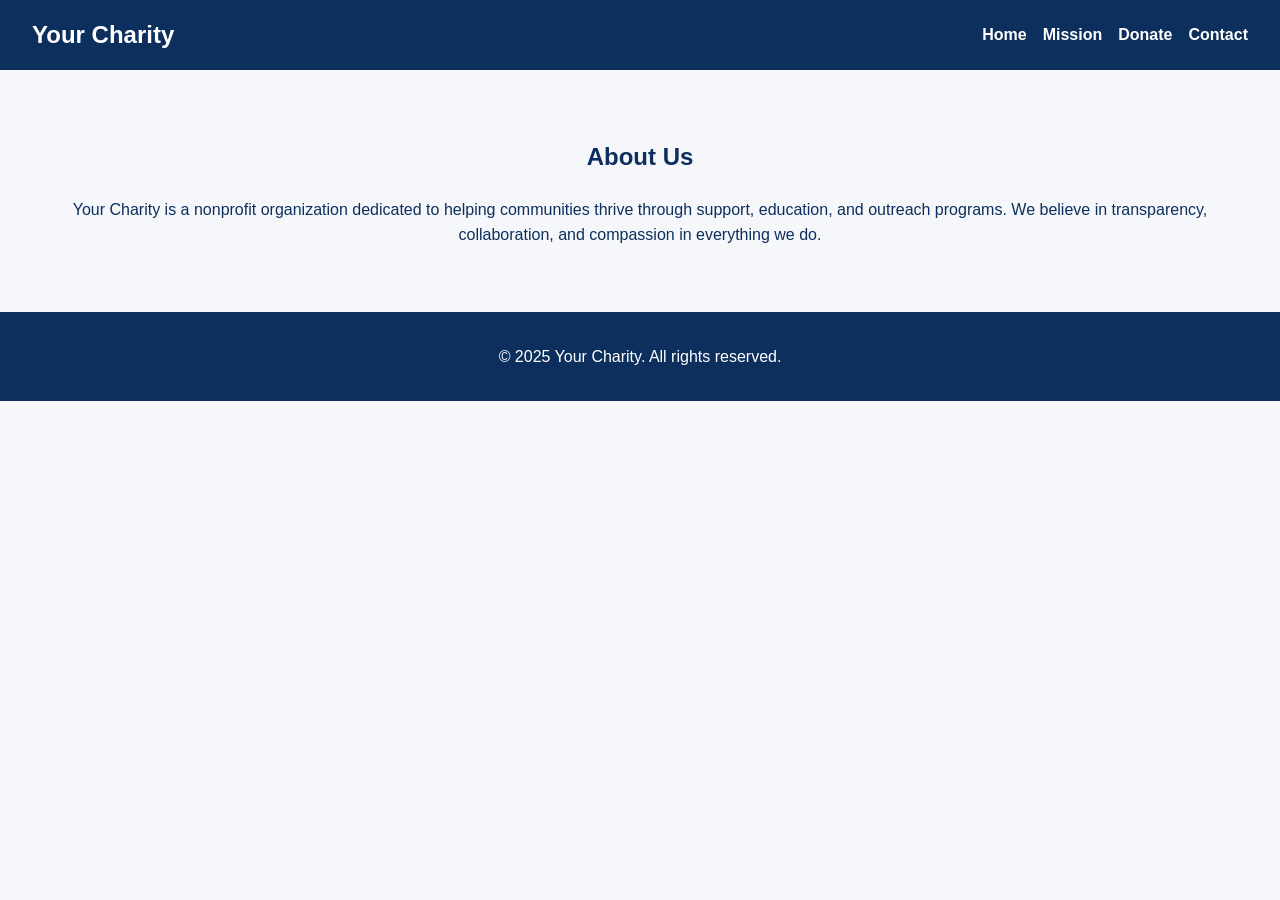
==== about.html @ 6af2c00c "inital commit" ====
<!DOCTYPE html>
<html lang="en">
<head>
  <meta charset="UTF-8" />
  <meta name="viewport" content="width=device-width, initial-scale=1.0"/>
  <title>Your Charity - About</title>
  <link rel="stylesheet" href="style.css" />
</head>
<body>
  <header>
    <nav>
      <h1 class="logo">Your Charity</h1>
      <ul class="nav-links">
        <li><a href="index.html">Home</a></li>
        <li><a href="mission.html">Mission</a></li>
        <li><a href="donate.html">Donate</a></li>
        <li><a href="contact.html">Contact</a></li>
      </ul>
    </nav>
  </header>

  <section class="content">
    <h2>About Us</h2>
    <p>
      Your Charity is a nonprofit organization dedicated to helping communities
      thrive through support, education, and outreach programs. We believe in 
      transparency, collaboration, and compassion in everything we do.
    </p>
  </section>

  <footer>
    <p>&copy; 2025 Your Charity. All rights reserved.</p>
  </footer>
</body>
</html>
---- style.css ----
/* Base resets */
body {
  margin: 0;
  font-family: Arial, sans-serif;
  line-height: 1.6;
  color: #0D2F5D; /* dark blue text */
  background-color: #F5F7FA; /* light off-white background */
}

a {
  color: #1769AA; /* medium blue */
  text-decoration: none;
}

a:hover {
  color: #0D2F5D;
}

/* Header / Nav */
header {
  background-color: #0D2F5D; /* dark blue */
  color: white;
  padding: 1rem 2rem;
}

nav {
  display: flex;
  justify-content: space-between;
  align-items: center;
}

.logo {
  margin: 0;
  font-size: 1.5rem;
}

.nav-links {
  list-style: none;
  display: flex;
  gap: 1rem;
  margin: 0;
  padding: 0;
}

.nav-links a {
  color: white;
  font-weight: bold;
}

/* Hero section */
.hero {
  background-color: #E8F2FC; /* light blue accent */
  color: #0D2F5D;
  text-align: center;
  padding: 4rem 2rem;
}

.hero-inner {
  max-width: 600px;
  margin: 0 auto;
}

.hero h2 {
  font-size: 2.5rem;
  margin-bottom: 1rem;
}

.btn {
  display: inline-block;
  padding: 0.7rem 1.5rem;
  background-color: #1769AA; /* medium blue button */
  color: white;
  border: none;
  border-radius: 5px;
  cursor: pointer;
  margin-top: 1rem;
}

.btn:hover {
  background-color: #0D2F5D;
}

/* Content sections */
.content {
  padding: 3rem 2rem;
  text-align: center;
}

.content.alt {
  background-color: white;
}

.content h2 {
  color: #0D2F5D;
}

/* Footer */
footer {
  text-align: center;
  padding: 1rem;
  background-color: #0D2F5D;
  color: white;
}
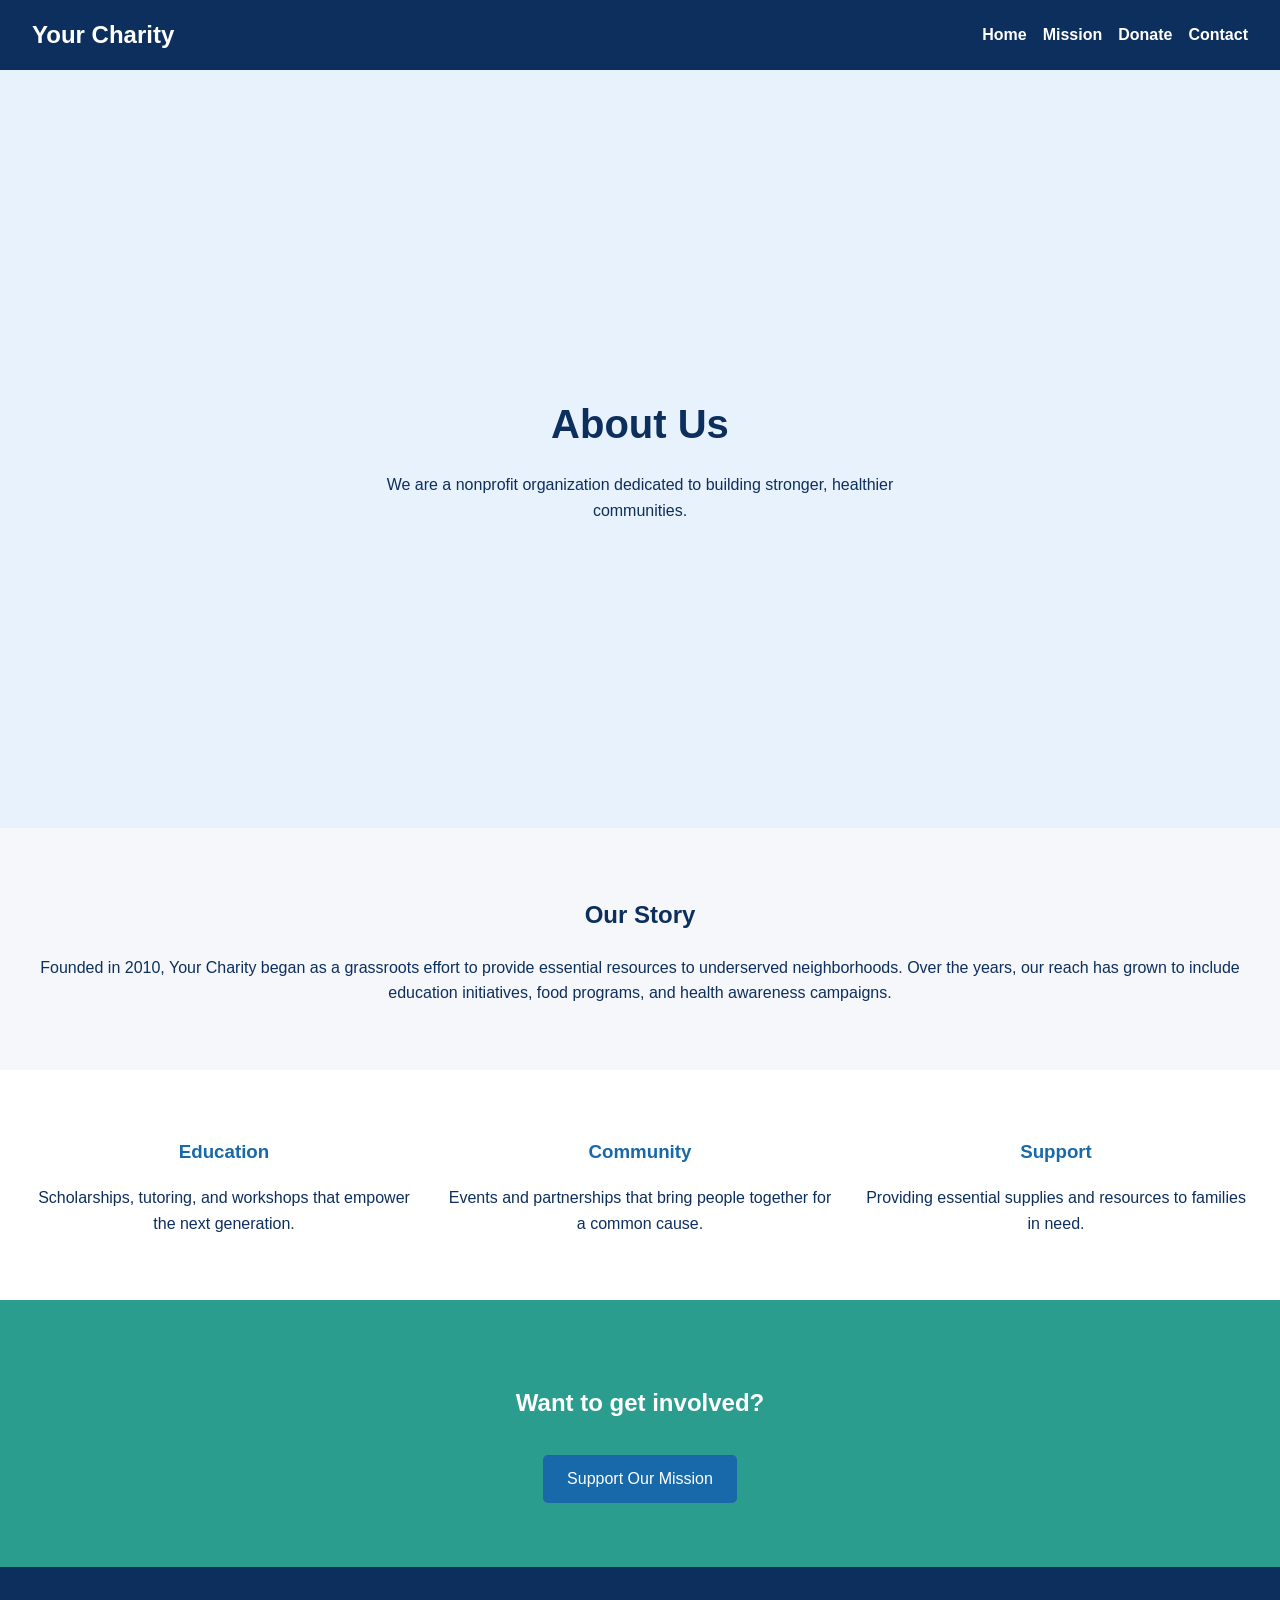
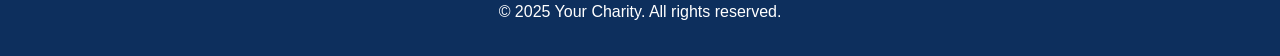
==== commit 14628814: "css updates" ====
--- a/about.html
+++ b/about.html
@@ -19,13 +19,44 @@
     </nav>
   </header>
 
+  <!-- Hero Section -->
+  <section class="hero">
+    <div class="hero-inner">
+      <h2>About Us</h2>
+      <p>We are a nonprofit organization dedicated to building stronger, healthier communities.</p>
+    </div>
+  </section>
+
+  <!-- History / Story -->
   <section class="content">
-    <h2>About Us</h2>
+    <h2>Our Story</h2>
     <p>
-      Your Charity is a nonprofit organization dedicated to helping communities
-      thrive through support, education, and outreach programs. We believe in 
-      transparency, collaboration, and compassion in everything we do.
+      Founded in 2010, Your Charity began as a grassroots effort to provide essential resources
+      to underserved neighborhoods. Over the years, our reach has grown to include education
+      initiatives, food programs, and health awareness campaigns.
     </p>
+  </section>
+
+  <!-- Feature Grid -->
+  <section class="features">
+    <div class="feature">
+      <h3>Education</h3>
+      <p>Scholarships, tutoring, and workshops that empower the next generation.</p>
+    </div>
+    <div class="feature">
+      <h3>Community</h3>
+      <p>Events and partnerships that bring people together for a common cause.</p>
+    </div>
+    <div class="feature">
+      <h3>Support</h3>
+      <p>Providing essential supplies and resources to families in need.</p>
+    </div>
+  </section>
+
+  <!-- Call to Action -->
+  <section class="cta">
+    <h2>Want to get involved?</h2>
+    <a href="donate.html" class="btn">Support Our Mission</a>
   </section>
 
   <footer>
--- a/style.css
+++ b/style.css
@@ -1,10 +1,15 @@
 /* Base resets */
 body {
+  height: 100%;
   margin: 0;
   font-family: Arial, sans-serif;
   line-height: 1.6;
   color: #0D2F5D; /* dark blue text */
   background-color: #F5F7FA; /* light off-white background */
+}
+
+main {
+  flex: 1;               /* take up remaining space */
 }
 
 a {
@@ -101,3 +106,44 @@
   background-color: #0D2F5D;
   color: white;
 }
+
+/* Force sections to take up screen height */
+section {
+  padding: 3rem 2rem;
+}
+
+.hero {
+  min-height: 70vh; /* Full screen */
+  background-color: #E8F2FC;
+  display: flex;
+  align-items: center;
+  justify-content: center;
+  text-align: center;
+}
+
+.features {
+  display: grid;
+  grid-template-columns: repeat(auto-fit, minmax(220px, 1fr));
+  gap: 2rem;
+  padding: 3rem 2rem;
+  background-color: white;
+  text-align: center;
+}
+
+.feature h3 {
+  color: #1769AA;
+}
+
+.cta {
+  background-color: #2A9D8F; /* green accent */
+  color: white;
+  text-align: center;
+  padding: 4rem 2rem;
+}
+
+.cta h2 {
+  margin-bottom: 1rem;
+}
+
+
+
